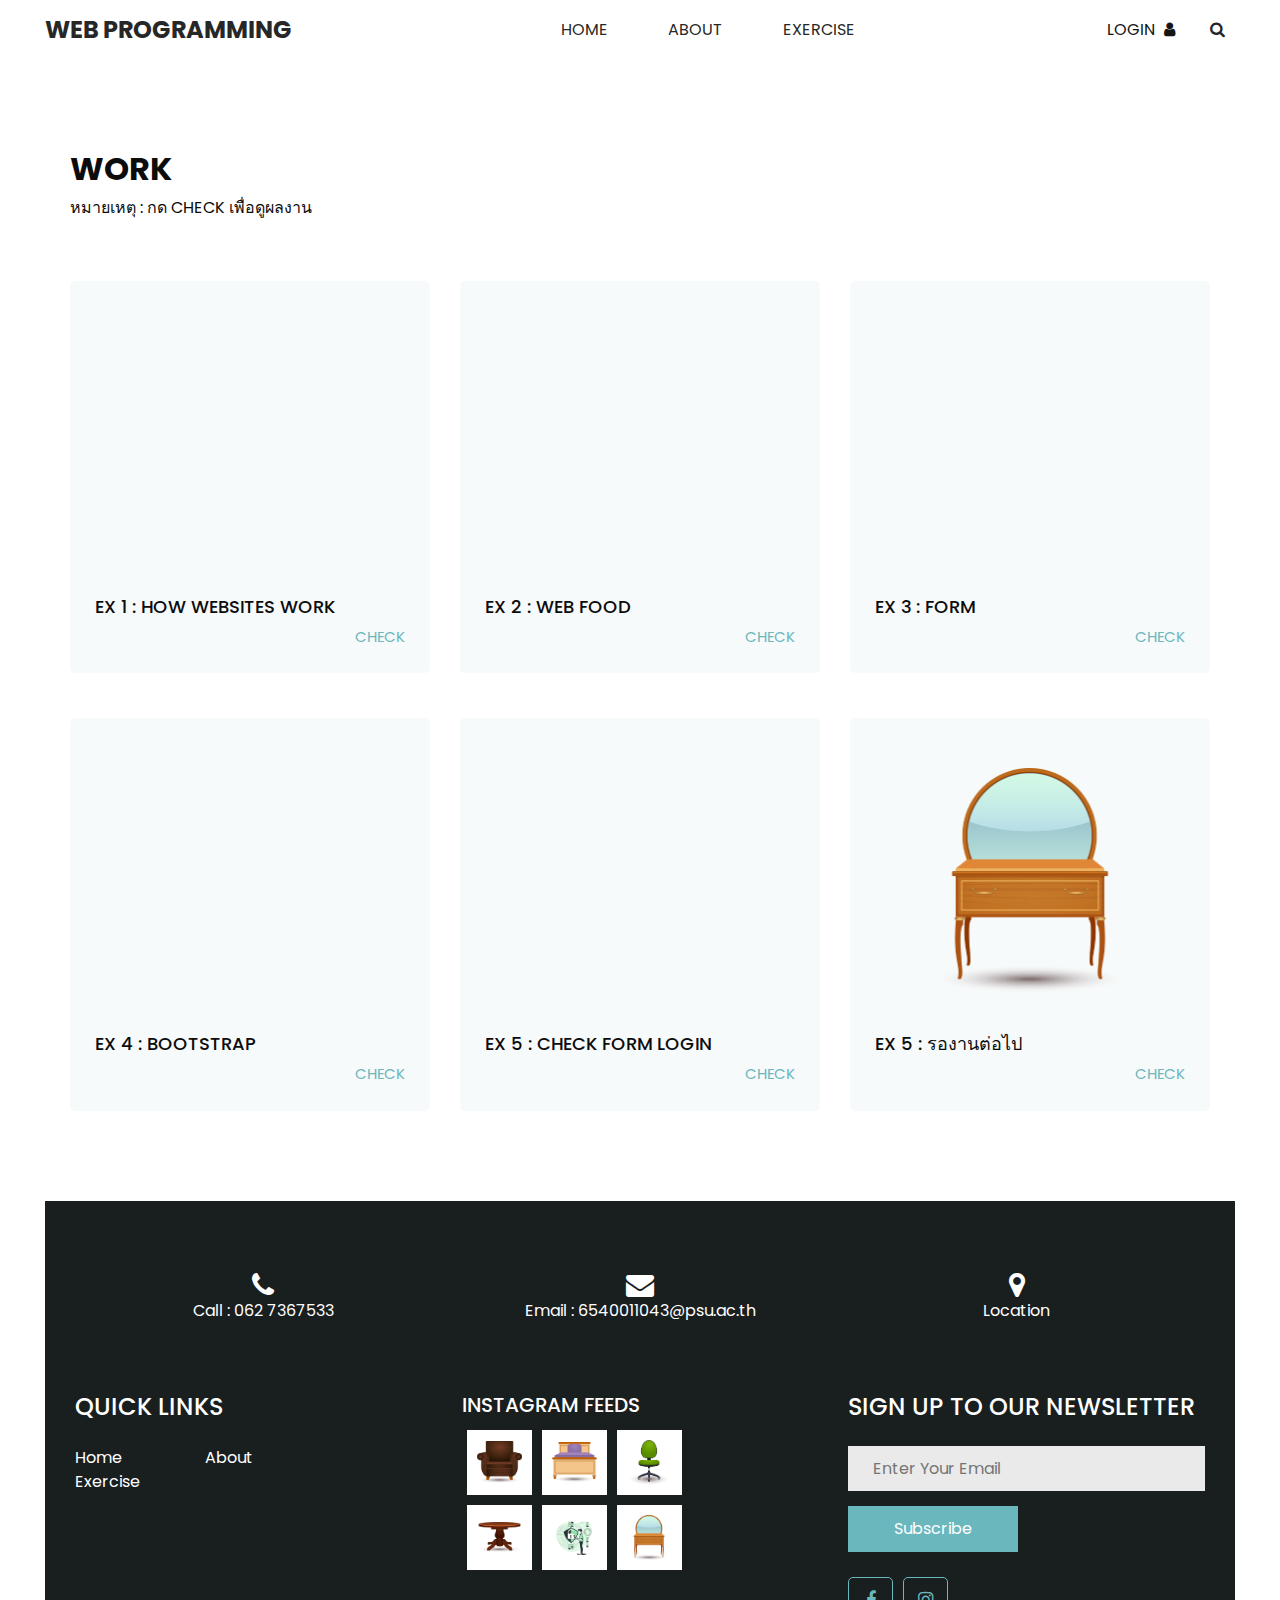
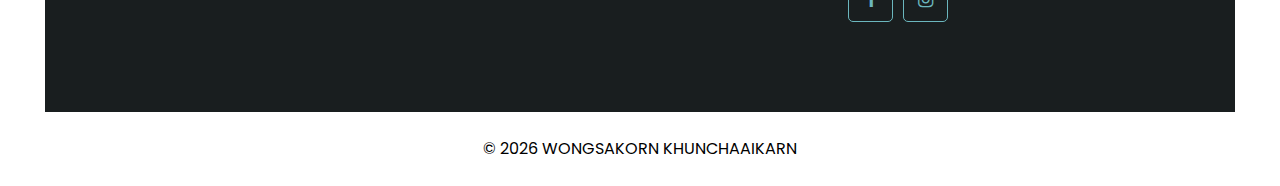
==== Exercise.html @ 5adab31c "Add files via upload" ====
<!DOCTYPE html>
<html>

<head>
  <!-- Basic -->
  <meta charset="utf-8" />
  <meta http-equiv="X-UA-Compatible" content="IE=edge" />
  <!-- Mobile Metas -->
  <meta name="viewport" content="width=device-width, initial-scale=1, shrink-to-fit=no" />
  <!-- Site Metas -->
  <link rel="icon" href="images/fevicon.png" type="image/gif" />
  <meta name="keywords" content="" />
  <meta name="description" content="" />
  <meta name="author" content="" />

  <title>Edgecut</title>


  <!-- bootstrap core css -->
  <link rel="stylesheet" type="text/css" href="css/bootstrap.css" />

  <!-- fonts style -->
  <link href="https://fonts.googleapis.com/css?family=Poppins:400,600,700&display=swap" rel="stylesheet" />

  <!-- font awesome style -->
  <link href="css/font-awesome.min.css" rel="stylesheet" />
  <!-- Custom styles for this template -->
  <link href="css/style.css" rel="stylesheet" />
  <!-- responsive style -->
  <link href="css/responsive.css" rel="stylesheet" />

</head>

<body class="sub_page">

  <div class="hero_area">
    <!-- header section strats -->
    <header class="header_section long_section px-0">
      <nav class="navbar navbar-expand-lg custom_nav-container ">
        <a class="navbar-brand" href="index.html">
          <span>
            WEB PROGRAMMING
          </span>
        </a>
        <button class="navbar-toggler" type="button" data-toggle="collapse" data-target="#navbarSupportedContent" aria-controls="navbarSupportedContent" aria-expanded="false" aria-label="Toggle navigation">
          <span class=""> </span>
        </button>

        <div class="collapse navbar-collapse" id="navbarSupportedContent">
          <div class="d-flex mx-auto flex-column flex-lg-row align-items-center">
            <ul class="navbar-nav  ">
              <li class="nav-item active">
                <a class="nav-link" href="index.html">Home <span class="sr-only">(current)</span></a>
              </li>
              <li class="nav-item">
                <a class="nav-link" href="about.html"> About</a>
              </li>
              <li class="nav-item">
                <a class="nav-link" href="Exercise.html">Exercise</a>
              </li>
            </ul>
          </div>
          <div class="quote_btn-container">
            <a href="">
              <span>
                Login
              </span>
              <i class="fa fa-user" aria-hidden="true"></i>
            </a>
            <form class="form-inline">
              <button class="btn  my-2 my-sm-0 nav_search-btn" type="submit">
                <i class="fa fa-search" aria-hidden="true"></i>
              </button>
            </form>
          </div>
        </div>
      </nav>
    </header>
    <!-- end header section -->
  </div>

  <!-- furniture section -->

  <section class="furniture_section layout_padding">
    <div class="container">
      <div class="heading_container">
        <h2>
          WORK
        </h2>
        <p>
          หมายเหตุ : กด CHECK เพื่อดูผลงาน
        </p>
      </div>
      <div class="row">
        <div class="col-md-6 col-lg-4">
          <div class="box">
            <div class="img-box">
              <img src="https://img.freepik.com/premium-vector/hand-team-work-illustration-icon-logo_8169-476.jpg" alt="">
            </div>
            <div class="detail-box">
              <h5>
                Ex 1 : How Websites Work
              </h5>
              <div class="price_box">
                <h6 class="price_heading">
                  
                </h6>
                <a href="https://www.canva.com/design/DAF1SOj0QyY/Eixk8efTyeB1lMPPb6G8gQ/edit?classId=99f2585a-998b-41a9-9d9b-1f3a0ee28530&assignmentId=8ce05d0e-d685-49e3-b2bf-957896e1f4ca&submissionId=8ae945fb-b1b8-f0d2-49af-888f59a32890">
                  Check 
                </a>
              </div>
            </div>
          </div>
        </div>
        <div class="col-md-6 col-lg-4">
          <div class="box">
            <div class="img-box">
              <img src="https://seeklogo.com/images/W/web-icon-logo-A6B586D114-seeklogo.com.png" alt="">
            </div>
            <div class="detail-box">
              <h5>
                Ex 2 : Web Food
              </h5>
              <div class="price_box">
                <h6 class="price_heading">
                  
                </h6>
                <a href="https://wongsakorn043.github.io/043_WONGSAKORN_WebProgramming/week2/index.html">
                  Check 
                </a>
              </div>
            </div>
          </div>
        </div>
        <div class="col-md-6 col-lg-4">
          <div class="box">
            <div class="img-box">
              <img src="https://cdn-icons-png.flaticon.com/256/5968/5968528.png" alt="">
            </div>
            <div class="detail-box">
              <h5>
                Ex 3 : Form
              </h5>
              <div class="price_box">
                <h6 class="price_heading">
                  
                </h6>
                <a href="https://wongsakorn043.github.io/043_WONGSAKORN_WebProgramming/ex_005_043.html">
                  Check 
                </a>
              </div>
            </div>
          </div>
        </div>
        <div class="col-md-6 col-lg-4">
          <div class="box">
            <div class="img-box">
              <img src="https://download.logo.wine/logo/Bootstrap_(front-end_framework)/Bootstrap_(front-end_framework)-Logo.wine.png" alt="">
            </div>
            <div class="detail-box">
              <h5>
                Ex 4 : Bootstrap
              </h5>
              <div class="price_box">
                <h6 class="price_heading">
                  
                </h6>
                <a href="https://wongsakorn043.github.io/Bootstrap_Web_043/">
                  Check 
                </a>
              </div>
            </div>
          </div>
        </div>
        <div class="col-md-6 col-lg-4">
          <div class="box">
            <div class="img-box">
              <img src="https://i.pinimg.com/236x/11/f6/87/11f687f7d79be59dd81237245b5a06b1.jpg" alt="">
            </div>
            <div class="detail-box">
              <h5>
                Ex 5 : Check Form Login
              </h5>
              <div class="price_box">
                <h6 class="price_heading">
                  
                </h6>
                <a href="images/f5.png">
                  Check 
                </a>
              </div>
            </div>
          </div>
        </div>
        <div class="col-md-6 col-lg-4">
          <div class="box">
            <div class="img-box">
              <img src="images/f6.png" alt="">
            </div>
            <div class="detail-box">
              <h5>
                Ex 5 : รองานต่อไป
              </h5>
              <div class="price_box">
                <h6 class="price_heading">
                 
                </h6>
                <a href="">
                  Check 
                </a>
              </div>
            </div>
          </div>
        </div>
      </div>
    </div>
  </section>

  <!-- end furniture section -->

  <!-- info section -->
  <section class="info_section long_section">

    <div class="container">
      <div class="contact_nav">
        <a href="">
          <i class="fa fa-phone" aria-hidden="true"></i>
          <span>
            Call : 062 7367533
          </span>
        </a>
        <a href="">
          <i class="fa fa-envelope" aria-hidden="true"></i>
          <span>
            Email : 6540011043@psu.ac.th
          </span>
        </a>
        <a href=https://www.google.com/maps/@8.7951982,99.6452115,3a,75y,185.01h,69.23t/data=!3m6!1e1!3m4!1seZezl_C45cVq2YQwtCIEkA!2e0!7i16384!8i8192?entry=ttu"">
          <i class="fa fa-map-marker" aria-hidden="true"></i>
          <span>
            Location
          </span>
        </a>
      </div>

      <div class="info_top ">
        <div class="row ">
          <div class="col-sm-6 col-md-4 col-lg-3">
            <div class="info_links">
              <h4>
                QUICK LINKS
              </h4>
              <div class="info_links_menu">
                <a class="" href="index.html">Home <span class="sr-only">(current)</span></a>
                <a class="" href="about.html"> About</a>
                <a class="" href="Exercise.html">Exercise</a>
               
                
              </div>
            </div>
          </div>
          <div class="col-sm-6 col-md-4 col-lg-3 mx-auto">
            <div class="info_post">
              <h5>
                INSTAGRAM FEEDS
              </h5>
              <div class="post_box">
                <div class="img-box">
                  <img src="images/f1.png" alt="">
                </div>
                <div class="img-box">
                  <img src="images/f2.png" alt="">
                </div>
                <div class="img-box">
                  <img src="images/f3.png" alt="">
                </div>
                <div class="img-box">
                  <img src="images/f4.png" alt="">
                </div>
                <div class="img-box">
                  <img src="images/f5.png" alt="">
                </div>
                <div class="img-box">
                  <img src="images/f6.png" alt="">
                </div>
              </div>
            </div>
          </div>
          <div class="col-md-4">
            <div class="info_form">
              <h4>
                SIGN UP TO OUR NEWSLETTER
              </h4>
              <form action="">
                <input type="text" placeholder="Enter Your Email" />
                <button type="submit">
                  Subscribe
                </button>
              </form>
              <div class="social_box">
                <a href="https://www.facebook.com/PaGame12">
                  <i class="fa fa-facebook" aria-hidden="true"></i>
                </a>   
                <a href="https://www.instagram.com/see__gxme/?hl=en">
                  <i class="fa fa-instagram" aria-hidden="true"></i>
                </a>
              </div>
            </div>
          </div>
        </div>
      </div>
    </div>
  </section>
  <!-- end info_section -->


  <!-- footer section -->
  <footer class="footer_section">
    <div class="container">
      <p>
        &copy; <span id="displayYear"></span> WONGSAKORN KHUNCHAAIKARN
        
      </p>
    </div>
  </footer>
  <!-- footer section -->


  <!-- jQery -->
  <script src="js/jquery-3.4.1.min.js"></script>
  <!-- bootstrap js -->
  <script src="js/bootstrap.js"></script>
  <!-- custom js -->
  <script src="js/custom.js"></script>
  <!-- Google Map -->
  <script src="https://maps.googleapis.com/maps/api/js?key=AIzaSyCh39n5U-4IoWpsVGUHWdqB6puEkhRLdmI&callback=myMap"></script>
  <!-- End Google Map -->

</body>

</html>
---- css/style.css ----
/* fonts import */
@import url("../fonts/octin_sports_rg.ttf");
body {
  font-family: "Poppins", sans-serif;
  color: #0c0c0c;
  background-color: #ffffff;
  overflow-x: hidden;
}

.layout_padding {
  padding: 90px 0;
}

.layout_padding2 {
  padding: 45px 0;
}

.layout_padding2-top {
  padding-top: 45px;
}

.layout_padding2-bottom {
  padding-bottom: 45px;
}

.layout_padding-top {
  padding-top: 90px;
}

.layout_padding-bottom {
  padding-bottom: 90px;
}

.long_section {
  margin-left: 45px;
  margin-right: 45px;
  padding-left: 15px;
  padding-right: 15px;
}

.heading_container {
  display: -webkit-box;
  display: -ms-flexbox;
  display: flex;
  -webkit-box-orient: vertical;
  -webkit-box-direction: normal;
      -ms-flex-direction: column;
          flex-direction: column;
  -webkit-box-align: start;
      -ms-flex-align: start;
          align-items: flex-start;
}

.heading_container h2 {
  position: relative;
  font-weight: bold;
  text-transform: uppercase;
}

/*header section*/
.hero_area {
  min-height: 100vh;
  position: relative;
  display: -webkit-box;
  display: -ms-flexbox;
  display: flex;
  -webkit-box-orient: vertical;
  -webkit-box-direction: normal;
      -ms-flex-direction: column;
          flex-direction: column;
}

.sub_page .hero_area {
  min-height: auto;
}

.header_section {
  background-color: #ffffff;
}

.header_section .container-fluid {
  padding-right: 25px;
  padding-left: 25px;
}

.header_section .nav_container {
  margin: 0 auto;
}

.custom_nav-container .navbar-nav .nav-item .nav-link {
  padding: 3px 15px;
  margin: 10px 15px;
  color: #272727;
  text-align: center;
  text-transform: uppercase;
}

a,
a:hover,
a:focus {
  text-decoration: none;
}

a:hover,
a:focus {
  color: initial;
}

.btn,
.btn:focus {
  outline: none !important;
  -webkit-box-shadow: none;
          box-shadow: none;
}

.custom_nav-container .nav_search-btn {
  width: 35px;
  height: 35px;
  padding: 0;
  border: none;
}

.navbar-brand span {
  font-size: 24px;
  font-weight: 700;
  color: #272727;
  text-transform: uppercase;
}

.custom_nav-container {
  z-index: 99999;
  padding: 5px 0;
}

.custom_nav-container .navbar-toggler {
  outline: none;
}

.custom_nav-container .navbar-toggler {
  padding: 0;
  width: 37px;
  height: 42px;
  -webkit-transition: all 0.3s;
  transition: all 0.3s;
}

.custom_nav-container .navbar-toggler span {
  display: block;
  width: 32px;
  height: 4px;
  background-color: #000000;
  border-radius: 15px;
  margin: 7px 0;
  -webkit-transition: all 0.3s;
  transition: all 0.3s;
  position: relative;
  transition: all 0.3s;
}

.custom_nav-container .navbar-toggler span::before, .custom_nav-container .navbar-toggler span::after {
  content: "";
  position: absolute;
  left: 0;
  height: 100%;
  width: 100%;
  background-color: #000000;
  border-radius: 15px;
  top: -10px;
  -webkit-transition: all 0.3s;
  transition: all 0.3s;
}

.custom_nav-container .navbar-toggler span::after {
  top: 10px;
}

.custom_nav-container .navbar-toggler[aria-expanded="true"] {
  -webkit-transform: rotate(360deg);
          transform: rotate(360deg);
}

.custom_nav-container .navbar-toggler[aria-expanded="true"] span {
  -webkit-transform: rotate(45deg);
          transform: rotate(45deg);
}

.custom_nav-container .navbar-toggler[aria-expanded="true"] span::before, .custom_nav-container .navbar-toggler[aria-expanded="true"] span::after {
  -webkit-transform: rotate(90deg);
          transform: rotate(90deg);
  top: 0;
}

.quote_btn-container {
  display: -webkit-box;
  display: -ms-flexbox;
  display: flex;
  -webkit-box-align: center;
      -ms-flex-align: center;
          align-items: center;
}

.quote_btn-container a {
  color: #151515;
  margin-right: 25px;
  text-transform: uppercase;
}

.quote_btn-container a span {
  margin-right: 5px;
}

/*end header section*/
/* slider section */
.slider_section {
  -webkit-box-flex: 1;
      -ms-flex: 1;
          flex: 1;
  display: -webkit-box;
  display: -ms-flexbox;
  display: flex;
  -webkit-box-align: center;
      -ms-flex-align: center;
          align-items: center;
  position: relative;
  background-color: #f9fafa;
}

.slider_section .row {
  -webkit-box-align: center;
      -ms-flex-align: center;
          align-items: center;
}

.slider_section #customCarousel {
  width: 100%;
  z-index: 3;
}

.slider_section .detail-box {
  color: #000000;
}

.slider_section .detail-box h1 {
  font-weight: bold;
  text-transform: uppercase;
  margin-bottom: 0;
}

.slider_section .detail-box p {
  margin: 25px 0;
}

.slider_section .detail-box .btn-box {
  display: -webkit-box;
  display: -ms-flexbox;
  display: flex;
  margin: 0 -5px;
}

.slider_section .detail-box .btn-box a {
  margin: 5px;
  text-align: center;
  width: 165px;
}

.slider_section .detail-box .btn-box .btn1 {
  display: inline-block;
  padding: 10px 15px;
  background-color: #f89646;
  color: #ffffff;
  border-radius: 0;
  border: 1px solid #f89646;
  -webkit-transition: all .2s;
  transition: all .2s;
}

.slider_section .detail-box .btn-box .btn1:hover {
  background-color: transparent;
  color: #f89646;
}

.slider_section .detail-box .btn-box .btn2 {
  display: inline-block;
  padding: 10px 15px;
  background-color: #6bb7be;
  color: #ffffff;
  border-radius: 0;
  border: 1px solid #6bb7be;
  -webkit-transition: all .2s;
  transition: all .2s;
}

.slider_section .detail-box .btn-box .btn2:hover {
  background-color: transparent;
  color: #6bb7be;
}

.slider_section .img-box img {
  width: 100%;
}

.slider_section .carousel-indicators {
  position: unset;
  margin: 0;
  -webkit-box-pack: center;
      -ms-flex-pack: center;
          justify-content: center;
  -webkit-box-align: center;
      -ms-flex-align: center;
          align-items: center;
  margin-top: 45px;
}

.slider_section .carousel-indicators li {
  background-color: #6bb7be;
  width: 12px;
  height: 12px;
  border-radius: 100%;
  opacity: 1;
}

.slider_section .carousel-indicators li.active {
  width: 17px;
  height: 17px;
  background-color: #f89646;
}

.furniture_section .box {
  margin-top: 45px;
  background-color: #f7fafa;
  padding: 25px;
  border-radius: 5px;
}

.furniture_section .box .img-box {
  display: -webkit-box;
  display: -ms-flexbox;
  display: flex;
  -webkit-box-pack: center;
      -ms-flex-pack: center;
          justify-content: center;
  -webkit-box-align: center;
      -ms-flex-align: center;
          align-items: center;
  height: 275px;
  padding: 25px;
}

.furniture_section .box .img-box img {
  max-width: 100%;
  max-height: 100%;
}

.furniture_section .box .detail-box {
  margin-top: 15px;
}

.furniture_section .box .detail-box h5 {
  text-transform: uppercase;
  font-size: 18px;
}

.furniture_section .box .detail-box .price_box {
  display: -webkit-box;
  display: -ms-flexbox;
  display: flex;
  -webkit-box-pack: justify;
      -ms-flex-pack: justify;
          justify-content: space-between;
}

.furniture_section .box .detail-box .price_box .price_heading {
  margin-bottom: 0;
}

.furniture_section .box .detail-box .price_box .price_heading span {
  color: #6bb7be;
}

.furniture_section .box .detail-box .price_box a {
  color: #6bb7be;
  text-transform: uppercase;
  font-size: 15px;
}

.about_section {
  background-color: #f9fafa;
}

.about_section .row {
  -webkit-box-align: center;
      -ms-flex-align: center;
          align-items: center;
}

.about_section .img-box img {
  width: 100%;
}

.about_section .detail-box p {
  margin-top: 10px;
  margin-bottom: 35px;
}

.about_section .detail-box a {
  display: inline-block;
  padding: 10px 45px;
  background-color: #6bb7be;
  color: #ffffff;
  border-radius: 0;
  border: 1px solid #6bb7be;
  -webkit-transition: all .2s;
  transition: all .2s;
}

.about_section .detail-box a:hover {
  background-color: transparent;
  color: #6bb7be;
}

.blog_section .heading_container {
  -webkit-box-align: center;
      -ms-flex-align: center;
          align-items: center;
}

.blog_section .heading_container h2::before {
  left: 50%;
  -webkit-transform: translateX(-50%);
          transform: translateX(-50%);
}

.blog_section .box {
  margin-top: 55px;
  background-color: #ffffff;
  -webkit-box-shadow: 0 0 10px 0 rgba(0, 0, 0, 0.15);
          box-shadow: 0 0 10px 0 rgba(0, 0, 0, 0.15);
}

.blog_section .box .img-box {
  position: relative;
}

.blog_section .box .img-box img {
  width: 100%;
}

.blog_section .box .detail-box {
  padding: 25px;
}

.blog_section .box .detail-box h5 {
  font-weight: bold;
}

.blog_section .box .detail-box p {
  font-size: 15px;
  color: #444;
}

.blog_section .box .detail-box a {
  display: inline-block;
  padding: 10px 30px;
  background-color: #6bb7be;
  color: #ffffff;
  border-radius: 0;
  border: 1px solid #6bb7be;
  -webkit-transition: all .2s;
  transition: all .2s;
}

.blog_section .box .detail-box a:hover {
  background-color: transparent;
  color: #6bb7be;
}

.client_section .heading_container {
  -webkit-box-align: center;
      -ms-flex-align: center;
          align-items: center;
}

.client_section .box {
  display: -webkit-box;
  display: -ms-flexbox;
  display: flex;
  -webkit-box-align: center;
      -ms-flex-align: center;
          align-items: center;
  margin: 45px;
  padding: 35px 25px;
  -webkit-box-shadow: 0 0 15px 0 rgba(0, 0, 0, 0.15);
          box-shadow: 0 0 15px 0 rgba(0, 0, 0, 0.15);
}

.client_section .box .img-box {
  border-radius: 100%;
  border: 10px solid #6bb7be;
  margin-right: 25px;
  min-width: 175px;
  max-width: 175px;
  overflow: hidden;
}

.client_section .box .img-box img {
  width: 100%;
}

.client_section .box .detail-box {
  display: -webkit-box;
  display: -ms-flexbox;
  display: flex;
  -webkit-box-orient: vertical;
  -webkit-box-direction: normal;
      -ms-flex-direction: column;
          flex-direction: column;
  -webkit-box-align: start;
      -ms-flex-align: start;
          align-items: flex-start;
}

.client_section .box .detail-box .name {
  text-align: center;
}

.client_section .box .detail-box .name img {
  width: 25px;
  margin-bottom: 5px;
}

.client_section .box .detail-box .name h6 {
  color: #6bb7be;
  font-size: 20px;
}

.client_section .carousel_btn-container {
  display: -webkit-box;
  display: -ms-flexbox;
  display: flex;
  -webkit-box-pack: center;
      -ms-flex-pack: center;
          justify-content: center;
}

.client_section .carousel-control-prev,
.client_section .carousel-control-next {
  position: unset;
  width: 45px;
  height: 45px;
  border: none;
  opacity: 1;
  background-repeat: no-repeat;
  background-size: 12px;
  background-position: center;
  background-color: #6bb7be;
  background-position: center;
  border-radius: 100%;
  margin: 0 2.5px;
}

.client_section .carousel-control-prev:hover,
.client_section .carousel-control-next:hover {
  background-color: #000000;
}

.client_section .carousel-control-next {
  left: initial;
}

.contact_section {
  position: relative;
  background-color: #f9fafa;
  padding-top: 75px;
  padding-bottom: 75px;
}

.contact_section .heading_container {
  margin-bottom: 25px;
}

.contact_section .heading_container h2 {
  text-transform: uppercase;
}

.contact_section .form_container input {
  width: 100%;
  border: none;
  height: 50px;
  margin-bottom: 25px;
  padding-left: 15px;
  outline: none;
  color: #101010;
  -webkit-box-shadow: 0 0 5px 0 rgba(0, 0, 0, 0.05);
          box-shadow: 0 0 5px 0 rgba(0, 0, 0, 0.05);
}

.contact_section .form_container input::-webkit-input-placeholder {
  color: #333;
}

.contact_section .form_container input:-ms-input-placeholder {
  color: #333;
}

.contact_section .form_container input::-ms-input-placeholder {
  color: #333;
}

.contact_section .form_container input::placeholder {
  color: #333;
}

.contact_section .form_container input.message-box {
  height: 120px;
}

.contact_section .form_container button {
  border: none;
  text-transform: uppercase;
  display: inline-block;
  padding: 12px 55px;
  background-color: #6bb7be;
  color: #ffffff;
  border-radius: 0px;
  border: 1px solid #6bb7be;
  -webkit-transition: all .2s;
  transition: all .2s;
}

.contact_section .form_container button:hover {
  background-color: transparent;
  color: #6bb7be;
}

.contact_section .map_container {
  height: 500px;
  overflow: hidden;
  display: -webkit-box;
  display: -ms-flexbox;
  display: flex;
  -webkit-box-align: stretch;
      -ms-flex-align: stretch;
          align-items: stretch;
  padding: 0;
}

.contact_section .map_container .map {
  height: 100%;
  -webkit-box-flex: 1;
      -ms-flex: 1;
          flex: 1;
}

.contact_section .map_container .map #googleMap {
  height: 100%;
}

.info_section {
  background-color: #191e1f;
  color: #ffffff;
  padding-top: 45px;
  padding-bottom: 45px;
}

.info_section .contact_nav {
  display: -webkit-box;
  display: -ms-flexbox;
  display: flex;
  -webkit-box-pack: center;
      -ms-flex-pack: center;
          justify-content: center;
  padding: 25px 0;
  text-align: center;
}

.info_section .contact_nav a {
  -webkit-box-flex: 1;
      -ms-flex: 1;
          flex: 1;
  margin: 0;
  display: -webkit-box;
  display: -ms-flexbox;
  display: flex;
  -webkit-box-orient: vertical;
  -webkit-box-direction: normal;
      -ms-flex-direction: column;
          flex-direction: column;
  -webkit-box-align: center;
      -ms-flex-align: center;
          align-items: center;
  color: #ffffff;
}

.info_section .contact_nav a i {
  font-size: 28px;
}

.info_section .contact_nav a:hover {
  color: #f89646;
}

.info_section .info_top {
  padding: 45px 0;
}

.info_section h4 {
  text-transform: uppercase;
  position: relative;
  margin-bottom: 25px;
}

.info_section .info_links .info_links_menu {
  display: -webkit-box;
  display: -ms-flexbox;
  display: flex;
  -ms-flex-wrap: wrap;
      flex-wrap: wrap;
}

.info_section .info_links .info_links_menu a {
  color: #ffffff;
  -ms-flex-preferred-size: 50%;
      flex-basis: 50%;
}

.info_section .info_links .info_links_menu a:hover, .info_section .info_links .info_links_menu a.active {
  color: #f89646;
}

.info_section .info_post .post_box {
  display: -webkit-box;
  display: -ms-flexbox;
  display: flex;
  -ms-flex-wrap: wrap;
      flex-wrap: wrap;
  -webkit-box-align: center;
      -ms-flex-align: center;
          align-items: center;
}

.info_section .info_post .post_box .img-box {
  min-width: 65px;
  max-width: 65px;
  height: 65px;
  display: -webkit-box;
  display: -ms-flexbox;
  display: flex;
  -webkit-box-pack: center;
      -ms-flex-pack: center;
          justify-content: center;
  -webkit-box-align: center;
      -ms-flex-align: center;
          align-items: center;
  background-color: #ffffff;
  -ms-flex-preferred-size: calc(33% - 10px);
      flex-basis: calc(33% - 10px);
  padding: 10px;
  margin: 5px;
}

.info_section .info_post .post_box .img-box img {
  max-width: 100%;
  max-height: 100%;
}

.info_section .info_post .post_box p {
  margin: 0;
}

.info_section .info_post .post_box:not(:nth-last-child(1)) {
  margin-bottom: 15px;
}

.info_section .info_form input {
  width: 100%;
  border: none;
  height: 45px;
  margin-bottom: 15px;
  padding-left: 25px;
  background-color: #eaeaea;
  outline: none;
  color: #101010;
}

.info_section .info_form button {
  display: inline-block;
  padding: 10px 45px;
  background-color: #6bb7be;
  color: #ffffff;
  border-radius: 0px;
  border: 1px solid #6bb7be;
  -webkit-transition: all .2s;
  transition: all .2s;
}

.info_section .info_form button:hover {
  background-color: transparent;
  color: #6bb7be;
}

.info_section .info_form .social_box {
  width: 100%;
  display: -webkit-box;
  display: -ms-flexbox;
  display: flex;
  margin-top: 25px;
}

.info_section .info_form .social_box a {
  display: -webkit-box;
  display: -ms-flexbox;
  display: flex;
  -webkit-box-pack: center;
      -ms-flex-pack: center;
          justify-content: center;
  -webkit-box-align: center;
      -ms-flex-align: center;
          align-items: center;
  border-radius: 5px;
  width: 45px;
  height: 45px;
  border: 1px solid #6bb7be;
  color: #6bb7be;
  font-size: 18px;
  margin-right: 10px;
}

.info_section .info_form .social_box a:hover {
  color: #f89646;
  border-color: #f89646;
}

/* footer section*/
.footer_section {
  position: relative;
  text-align: center;
}

.footer_section p {
  color: #000000;
  padding: 25px 0;
  margin: 0;
}

.footer_section p a {
  color: inherit;
}

/*# sourceMappingURL=style.css.map */
---- css/responsive.css ----
@media (max-width: 1300px) {}

@media (max-width: 1120px) {}

@media (max-width: 992px) {
  .long_section {
    margin-left: 30px;
    margin-right: 30px;
  }

  .hero_area {
    min-height: auto;
  }

  .quote_btn-container a {
    margin-right: 0;
    margin-top: 10px;
  }

  .slider_section {
    padding-top: 45px;
    padding-bottom: 90px;
  }

  .quote_btn-container {
    flex-direction: column;
    align-items: center;
  }


}

@media (max-width: 768px) {


  .slider_section {
    padding-top: 45px;
    padding-bottom: 75px;
  }

  .slider_section .detail_box {
    text-align: center;
    padding-left: 0;
  }

  .slider_section .img-box {
    margin-top: 45px;
  }

  .about_section .img-box {
    margin-bottom: 45px;

  }

  .contact_section .form_container {
    margin-bottom: 45px;
  }

  .client_section .box {
    flex-direction: column;
    text-align: center;
    margin: 45px 15px;
  }

  .client_section .box .detail-box {
    align-items: center;
  }

  .client_section .box .img-box {
    margin-right: 0;
    margin-bottom: 25px;
  }

  .info_section .contact_nav {
    flex-direction: column;
    align-items: center;
    padding-bottom: 0;
  }

  .info_section .contact_nav a {
    margin-bottom: 15px;
  }

  .info_section .row>div {
    text-align: center;
  }

  .info_section .info_post .post_box {
    justify-content: center;
  }

  .info_section .info_links .info_links_menu a {
    flex-basis: 100%;
  }

  .info_form {
    margin-top: 35px;
  }

  .info_form form {
    display: flex;
    flex-direction: column;
    align-items: center;

  }

  .info_form .social_box {
    justify-content: center;
  }

  .info_form .social_box a {
    margin: 0 5px;
  }

}

@media (max-width: 576px) {
  .long_section {
    margin-left: 25px;
    margin-right: 25px;
  }


  .info_section .info_links .info_links_menu {
    margin-bottom: 35px;
  }

}

@media (max-width: 480px) {}

@media (max-width: 420px) {
  .long_section {
    margin-left: 15px;
    margin-right: 15px;
  }

  .slider_section .detail-box .btn-box {
    flex-direction: column;
  }

  .slider_section .detail-box .btn-box a {
    width: 100%;
  }

  .furniture_section .box .img-box {
    height: auto;
  }
}

@media (max-width: 376px) {
  .slider_section .detail-box h1 {
    font-size: 2rem;
  }
}

@media (min-width: 1200px) {
  .container {
    max-width: 1170px;
  }
}
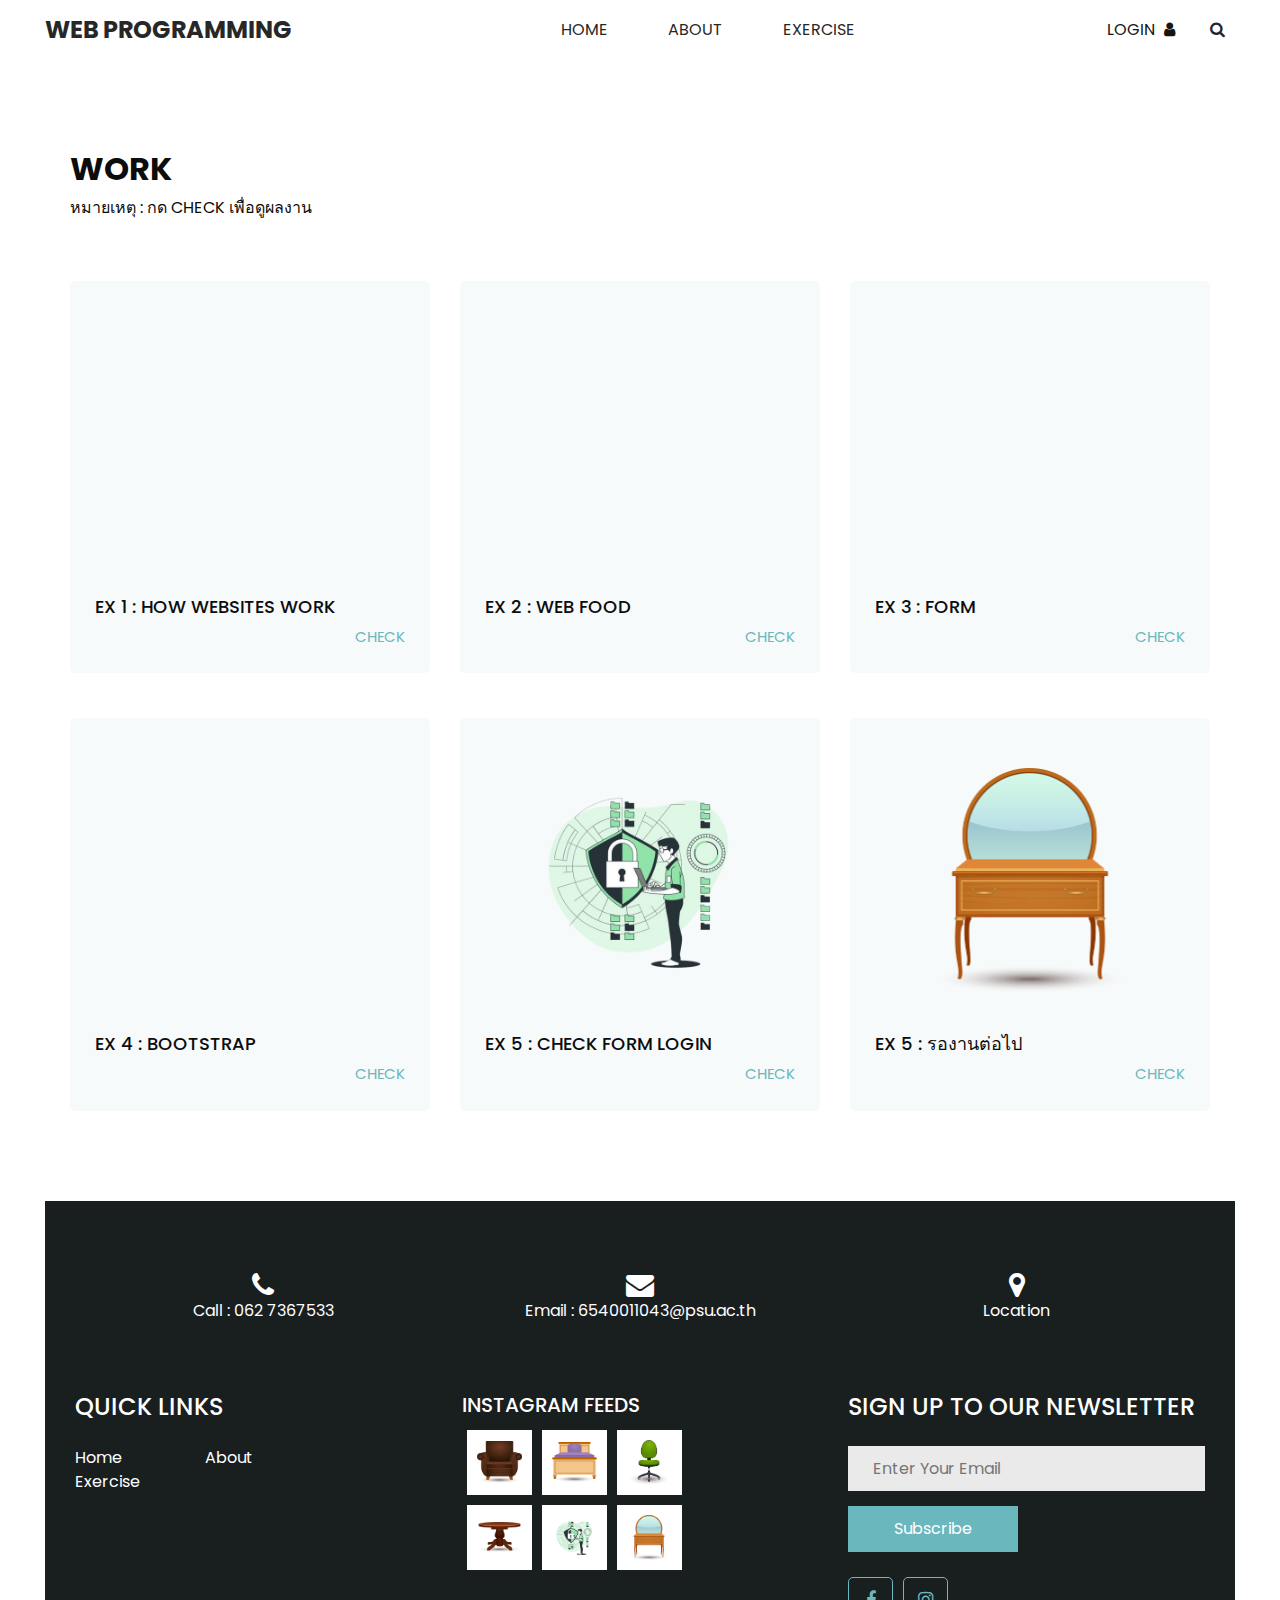
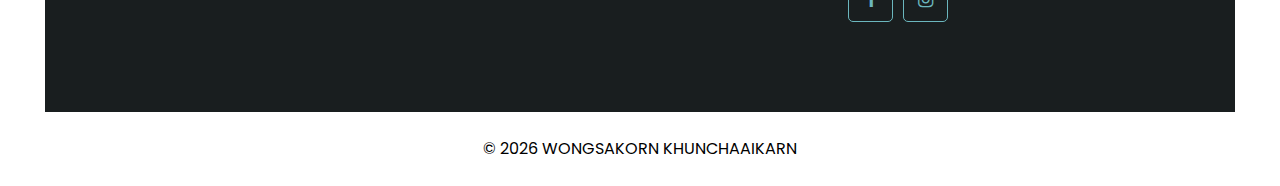
==== commit b58c2a1a: "Add files via upload" ====
--- a/Exercise.html
+++ b/Exercise.html
@@ -175,7 +175,7 @@
         <div class="col-md-6 col-lg-4">
           <div class="box">
             <div class="img-box">
-              <img src="https://i.pinimg.com/236x/11/f6/87/11f687f7d79be59dd81237245b5a06b1.jpg" alt="">
+              <img src="images/f5.png" alt="">
             </div>
             <div class="detail-box">
               <h5>
@@ -185,7 +185,7 @@
                 <h6 class="price_heading">
                   
                 </h6>
-                <a href="images/f5.png">
+                <a href="https://wongsakorn043.github.io/Login/">
                   Check 
                 </a>
               </div>
